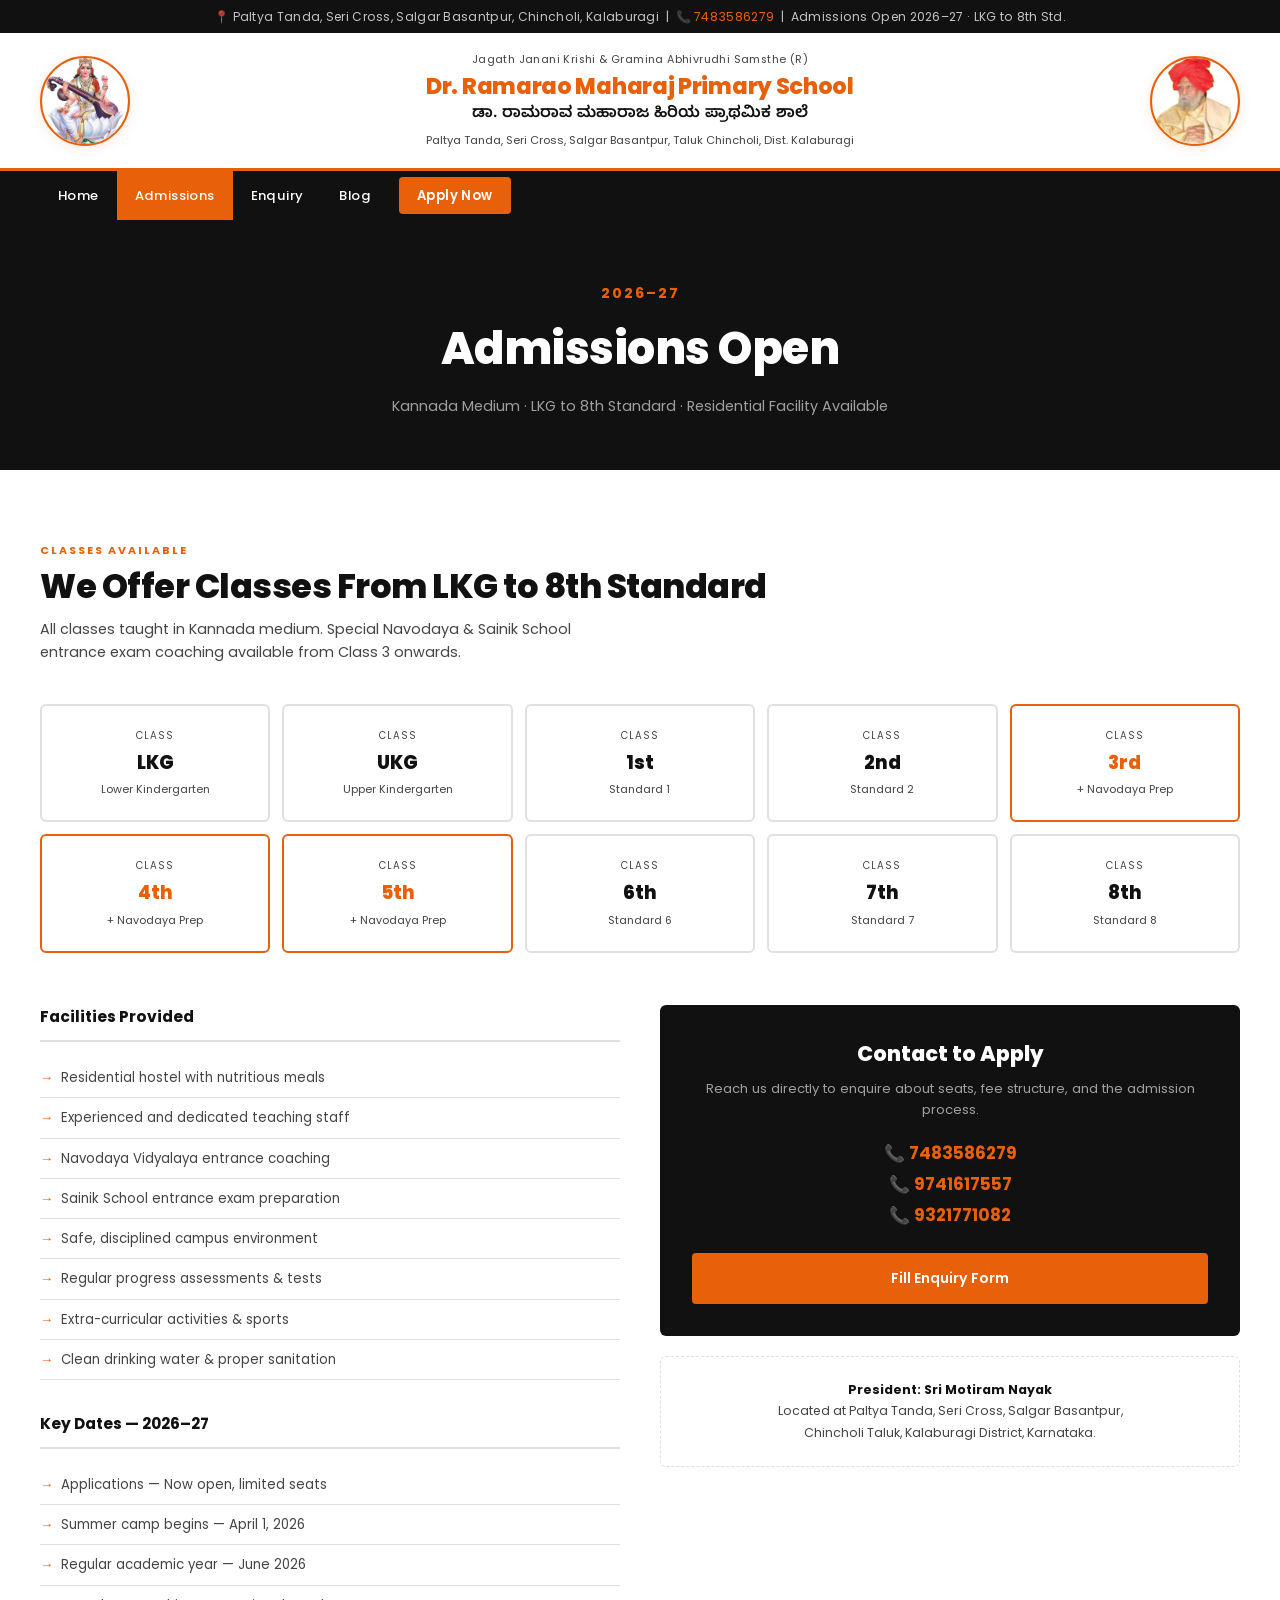
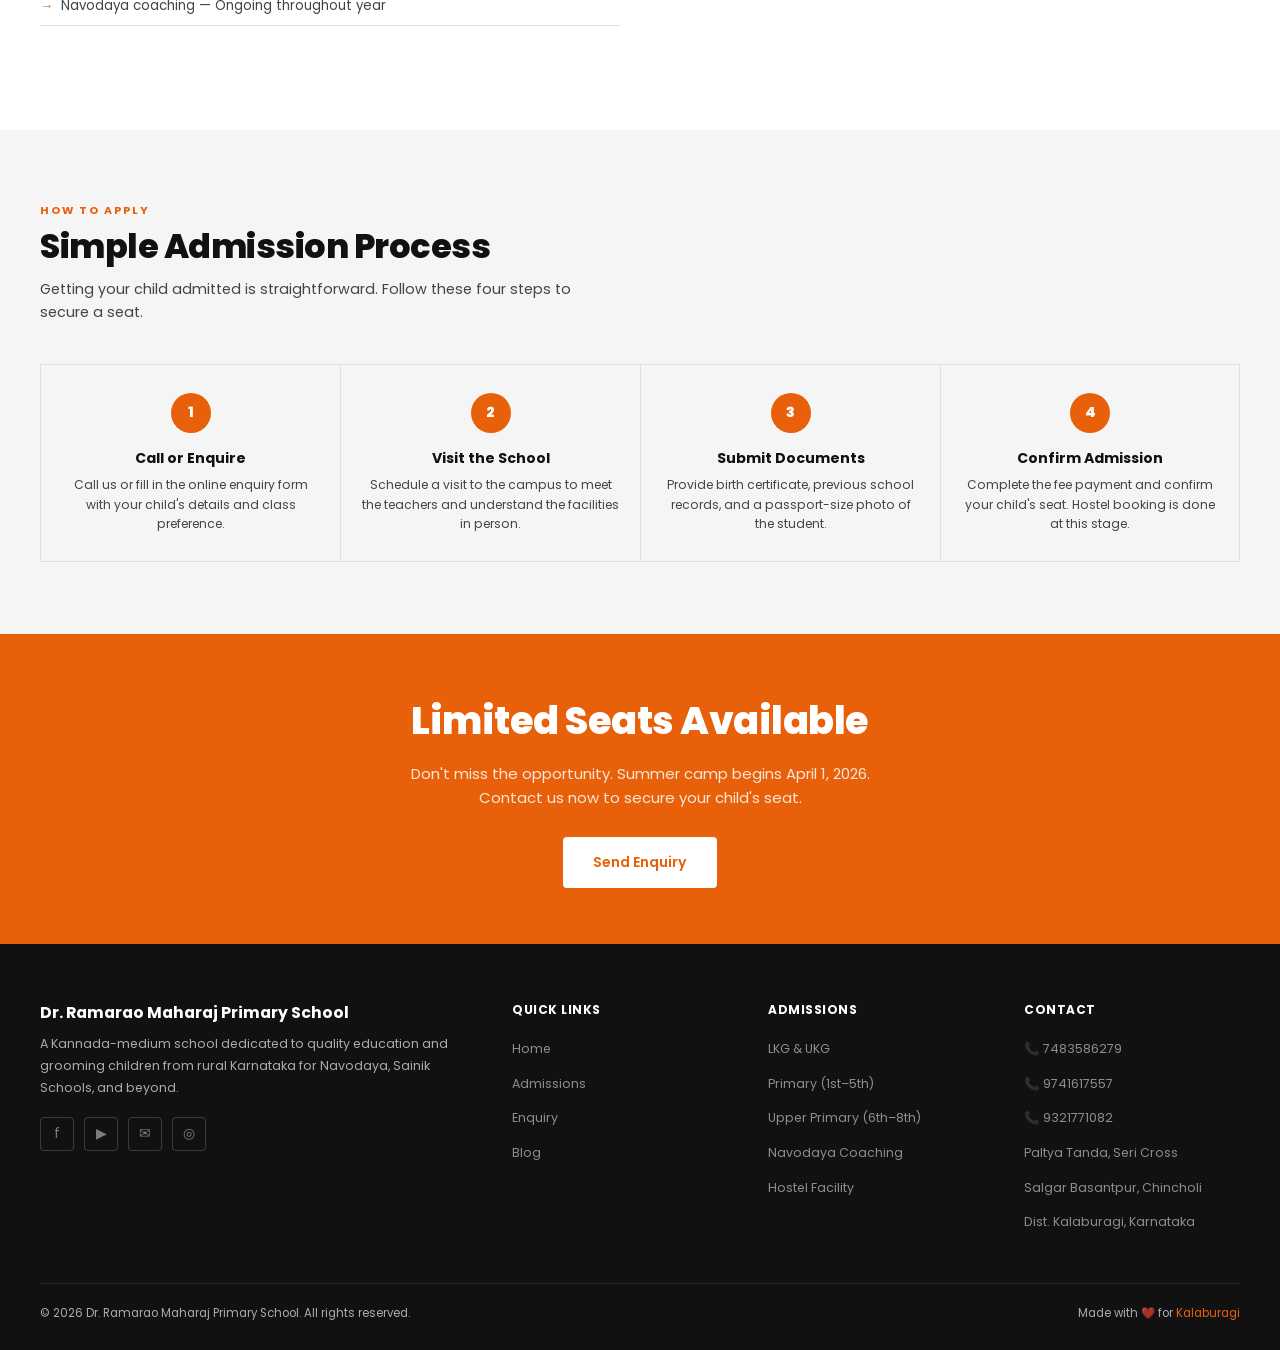
==== pages/admissions.html @ 3a5bf369 "feat: add admissions, blog, and enquiry pages with supporting scripts and assets" ====
<!DOCTYPE html>
<html lang="en">
<head>
  <meta charset="UTF-8" />
  <meta name="viewport" content="width=device-width, initial-scale=1.0" />
  <title>Admissions — Dr. Ramarao Maharaj Primary School</title>
  <meta name="description" content="Admissions open for LKG to 8th Standard at Dr. Ramarao Maharaj Primary School, Paltya Tanda, Chincholi, Kalaburagi. Kannada medium with hostel facility." />
  <link href="https://fonts.googleapis.com/css2?family=Poppins:wght@300;400;500;600;700;800&family=Noto+Sans+Kannada:wght@400;600;700&display=swap" rel="stylesheet" />
  <link rel="stylesheet" href="../css/style.css" />
  <style>
    /* ── ADMISSIONS-SPECIFIC STYLES ── */

    /* Classes grid */
    .classes-grid {
      display: grid; grid-template-columns: repeat(5, 1fr);
      gap: 12px; margin-bottom: 52px;
    }
    .class-card {
      border: 2px solid var(--border); border-radius: 6px;
      padding: 22px 12px; text-align: center;
      transition: border-color 0.2s, box-shadow 0.2s;
    }
    .class-card:hover {
      border-color: var(--orange);
      box-shadow: 0 4px 14px rgba(232,96,10,0.1);
    }
    .class-card .class-lbl {
      font-size: 0.62rem; color: var(--gray);
      text-transform: uppercase; letter-spacing: 1px; margin-bottom: 4px;
    }
    .class-card .class-name { font-size: 1.15rem; font-weight: 800; }
    .class-card .class-sub { font-size: 0.68rem; color: var(--gray); margin-top: 4px; }
    .class-card.featured { border-color: var(--orange); }
    .class-card.featured .class-name { color: var(--orange); }

    /* Two-col info layout */
    .info-grid { display: grid; grid-template-columns: 1fr 1fr; gap: 40px; align-items: start; }

    /* Info block */
    .info-block { margin-bottom: 32px; }
    .info-block h3 {
      font-size: 0.97rem; font-weight: 700; margin-bottom: 16px;
      padding-bottom: 10px; border-bottom: 2px solid var(--border);
    }
    .info-list { list-style: none; }
    .info-list li {
      font-size: 0.83rem; color: var(--gray);
      padding: 9px 0; border-bottom: 1px solid var(--border);
      display: flex; align-items: center; gap: 8px;
    }
    .info-list li::before { content: "→"; color: var(--orange); font-weight: 700; }

    /* Apply card */
    .apply-card {
      background: var(--black); color: var(--white);
      border-radius: 6px; padding: 32px; text-align: center;
      margin-bottom: 20px;
    }
    .apply-card h3 { font-size: 1.3rem; font-weight: 800; margin-bottom: 8px; }
    .apply-card p { font-size: 0.82rem; opacity: 0.6; margin-bottom: 20px; }
    .apply-card .phones { margin-bottom: 24px; }
    .apply-card .phones a {
      display: block; font-size: 1.05rem; font-weight: 700;
      color: var(--orange); text-decoration: none; margin-bottom: 4px;
    }
    .apply-card .phones a:hover { text-decoration: underline; }

    /* Notice box */
    .notice-box {
      border: 1.5px dashed var(--border); border-radius: 6px;
      padding: 22px; text-align: center;
    }
    .notice-box p { font-size: 0.78rem; color: var(--gray); line-height: 1.75; }
    .notice-box strong { color: var(--black); }

    /* Process steps */
    .steps-grid { display: grid; grid-template-columns: repeat(4, 1fr); gap: 0; }
    .step {
      padding: 28px 20px; border: 1px solid var(--border);
      border-right: none; text-align: center;
    }
    .step:last-child { border-right: 1px solid var(--border); }
    .step-num {
      width: 40px; height: 40px; background: var(--orange);
      border-radius: 50%; color: var(--white);
      font-size: 0.9rem; font-weight: 800;
      display: flex; align-items: center; justify-content: center;
      margin: 0 auto 14px;
    }
    .step h4 { font-size: 0.88rem; font-weight: 700; margin-bottom: 6px; }
    .step p { font-size: 0.76rem; color: var(--gray); }

    @media (max-width: 960px) {
      .classes-grid { grid-template-columns: repeat(3, 1fr); }
      .info-grid    { grid-template-columns: 1fr; }
      .steps-grid   { grid-template-columns: repeat(2, 1fr); }
      .step { border-right: 1px solid var(--border); }
    }
    @media (max-width: 640px) {
      .classes-grid { grid-template-columns: repeat(2, 1fr); }
      .steps-grid   { grid-template-columns: 1fr; }
      .step { border-right: 1px solid var(--border); border-bottom: none; }
      .step:last-child { border-bottom: 1px solid var(--border); }
    }
  </style>
</head>
<body>

  <!-- ── TOPBAR ── -->
  <div class="topbar">
    📍 Paltya Tanda, Seri Cross, Salgar Basantpur, Chincholi, Kalaburagi &nbsp;|&nbsp;
    📞 <a href="tel:7483586279">7483586279</a> &nbsp;|&nbsp;
    Admissions Open 2026–27 · LKG to 8th Std.
  </div>

  <!-- ── HEADER ── -->
  <header>
    <div class="header-inner">
      <img src="../images/Saraswati_Devi.png" alt="Saraswati Devi" class="header-logo" title="Saraswati Devi" />
      <div class="school-identity">
        <p class="org-name">Jagath Janani Krishi &amp; Gramina Abhivrudhi Samsthe (R)</p>
        <h1>Dr. Ramarao Maharaj Primary School</h1>
        <span class="kannada-name">ಡಾ. ರಾಮರಾವ ಮಹಾರಾಜ ಹಿರಿಯ ಪ್ರಾಥಮಿಕ ಶಾಲೆ</span>
        <p class="location">Paltya Tanda, Seri Cross, Salgar Basantpur, Taluk Chincholi, Dist. Kalaburagi</p>
      </div>
      <img src="../images/maharaj.png" alt="Dr. Ramarao Maharaj" class="header-logo" title="Dr. Ramarao Maharaj" />
    </div>
  </header>

  <!-- ── NAV ── -->
  <nav>
    <div class="nav-inner">
      <ul class="nav-links" id="navLinks">
        <li><a href="../index.html">Home</a></li>
        <li><a href="admissions.html" class="active">Admissions</a></li>
        <li><a href="enquiry.html">Enquiry</a></li>
        <li><a href="blog.html">Blog</a></li>
        <li><a href="enquiry.html" class="nav-cta">Apply Now</a></li>
      </ul>
      <div class="hamburger" id="hamburger" onclick="toggleNav()">
        <span></span><span></span><span></span>
      </div>
    </div>
  </nav>

  <!-- ══════════════ MAIN CONTENT ══════════════ -->

  <!-- PAGE HERO -->
  <div class="page-hero">
    <p class="section-label">2026–27</p>
    <h2>Admissions Open</h2>
    <p>Kannada Medium · LKG to 8th Standard · Residential Facility Available</p>
  </div>

  <!-- CLASSES SECTION -->
  <section>
    <div class="section-inner">
      <p class="section-label">Classes Available</p>
      <h2 class="section-title">We Offer Classes From LKG to 8th Standard</h2>
      <p class="section-sub">All classes taught in Kannada medium. Special Navodaya &amp; Sainik School entrance exam coaching available from Class 3 onwards.</p>

      <div class="classes-grid">
        <div class="class-card"><p class="class-lbl">Class</p><p class="class-name">LKG</p><p class="class-sub">Lower Kindergarten</p></div>
        <div class="class-card"><p class="class-lbl">Class</p><p class="class-name">UKG</p><p class="class-sub">Upper Kindergarten</p></div>
        <div class="class-card"><p class="class-lbl">Class</p><p class="class-name">1st</p><p class="class-sub">Standard 1</p></div>
        <div class="class-card"><p class="class-lbl">Class</p><p class="class-name">2nd</p><p class="class-sub">Standard 2</p></div>
        <div class="class-card featured"><p class="class-lbl">Class</p><p class="class-name">3rd</p><p class="class-sub">+ Navodaya Prep</p></div>
        <div class="class-card featured"><p class="class-lbl">Class</p><p class="class-name">4th</p><p class="class-sub">+ Navodaya Prep</p></div>
        <div class="class-card featured"><p class="class-lbl">Class</p><p class="class-name">5th</p><p class="class-sub">+ Navodaya Prep</p></div>
        <div class="class-card"><p class="class-lbl">Class</p><p class="class-name">6th</p><p class="class-sub">Standard 6</p></div>
        <div class="class-card"><p class="class-lbl">Class</p><p class="class-name">7th</p><p class="class-sub">Standard 7</p></div>
        <div class="class-card"><p class="class-lbl">Class</p><p class="class-name">8th</p><p class="class-sub">Standard 8</p></div>
      </div>

      <div class="info-grid">
        <div>
          <div class="info-block">
            <h3>Facilities Provided</h3>
            <ul class="info-list">
              <li>Residential hostel with nutritious meals</li>
              <li>Experienced and dedicated teaching staff</li>
              <li>Navodaya Vidyalaya entrance coaching</li>
              <li>Sainik School entrance exam preparation</li>
              <li>Safe, disciplined campus environment</li>
              <li>Regular progress assessments &amp; tests</li>
              <li>Extra-curricular activities &amp; sports</li>
              <li>Clean drinking water &amp; proper sanitation</li>
            </ul>
          </div>
          <div class="info-block">
            <h3>Key Dates — 2026–27</h3>
            <ul class="info-list">
              <li>Applications — Now open, limited seats</li>
              <li>Summer camp begins — April 1, 2026</li>
              <li>Regular academic year — June 2026</li>
              <li>Navodaya coaching — Ongoing throughout year</li>
            </ul>
          </div>
        </div>
        <div>
          <div class="apply-card">
            <h3>Contact to Apply</h3>
            <p>Reach us directly to enquire about seats, fee structure, and the admission process.</p>
            <div class="phones">
              <a href="tel:7483586279">📞 7483586279</a>
              <a href="tel:9741617557">📞 9741617557</a>
              <a href="tel:9321771082">📞 9321771082</a>
            </div>
            <a href="enquiry.html" class="btn btn-primary" style="width:100%;display:block;text-align:center;">Fill Enquiry Form</a>
          </div>
          <div class="notice-box">
            <p>
              <strong>President: Sri Motiram Nayak</strong><br>
              Located at Paltya Tanda, Seri Cross, Salgar Basantpur,<br>
              Chincholi Taluk, Kalaburagi District, Karnataka.
            </p>
          </div>
        </div>
      </div>
    </div>
  </section>

  <!-- ADMISSION PROCESS -->
  <section class="bg-light">
    <div class="section-inner">
      <p class="section-label">How to Apply</p>
      <h2 class="section-title">Simple Admission Process</h2>
      <p class="section-sub">Getting your child admitted is straightforward. Follow these four steps to secure a seat.</p>
      <div class="steps-grid">
        <div class="step">
          <div class="step-num">1</div>
          <h4>Call or Enquire</h4>
          <p>Call us or fill in the online enquiry form with your child's details and class preference.</p>
        </div>
        <div class="step">
          <div class="step-num">2</div>
          <h4>Visit the School</h4>
          <p>Schedule a visit to the campus to meet the teachers and understand the facilities in person.</p>
        </div>
        <div class="step">
          <div class="step-num">3</div>
          <h4>Submit Documents</h4>
          <p>Provide birth certificate, previous school records, and a passport-size photo of the student.</p>
        </div>
        <div class="step">
          <div class="step-num">4</div>
          <h4>Confirm Admission</h4>
          <p>Complete the fee payment and confirm your child's seat. Hostel booking is done at this stage.</p>
        </div>
      </div>
    </div>
  </section>

  <!-- CTA BANNER -->
  <div class="cta-banner">
    <h2>Limited Seats Available</h2>
    <p>Don't miss the opportunity. Summer camp begins April 1, 2026. Contact us now to secure your child's seat.</p>
    <a href="enquiry.html" class="btn btn-white">Send Enquiry</a>
  </div>

  <!-- ── FOOTER ── -->
  <footer>
    <div class="footer-inner">
      <div class="footer-grid">
        <div class="footer-brand">
          <h3>Dr. Ramarao Maharaj Primary School</h3>
          <p>A Kannada-medium school dedicated to quality education and grooming children from rural Karnataka for Navodaya, Sainik Schools, and beyond.</p>
          <div class="social-icons">
            <a class="social-icon" href="#" title="Facebook">f</a>
            <a class="social-icon" href="#" title="YouTube">▶</a>
            <a class="social-icon" href="#" title="WhatsApp">✉</a>
            <a class="social-icon" href="#" title="Instagram">◎</a>
          </div>
        </div>
        <div class="footer-col">
          <h4>Quick Links</h4>
          <ul>
            <li><a href="../index.html">Home</a></li>
            <li><a href="admissions.html">Admissions</a></li>
            <li><a href="enquiry.html">Enquiry</a></li>
            <li><a href="blog.html">Blog</a></li>
          </ul>
        </div>
        <div class="footer-col">
          <h4>Admissions</h4>
          <ul>
            <li><a href="admissions.html">LKG &amp; UKG</a></li>
            <li><a href="admissions.html">Primary (1st–5th)</a></li>
            <li><a href="admissions.html">Upper Primary (6th–8th)</a></li>
            <li><a href="admissions.html">Navodaya Coaching</a></li>
            <li><a href="admissions.html">Hostel Facility</a></li>
          </ul>
        </div>
        <div class="footer-col">
          <h4>Contact</h4>
          <ul>
            <li><a href="tel:7483586279">📞 7483586279</a></li>
            <li><a href="tel:9741617557">📞 9741617557</a></li>
            <li><a href="tel:9321771082">📞 9321771082</a></li>
            <li><a href="#">Paltya Tanda, Seri Cross</a></li>
            <li><a href="#">Salgar Basantpur, Chincholi</a></li>
            <li><a href="#">Dist. Kalaburagi, Karnataka</a></li>
          </ul>
        </div>
      </div>
      <hr class="footer-divider" />
      <div class="footer-bottom">
        <p>© 2026 Dr. Ramarao Maharaj Primary School. All rights reserved.</p>
        <p>Made with ❤️ for <span class="orange">Kalaburagi</span></p>
      </div>
    </div>
  </footer>

  <script src="../js/main.js"></script>
</body>
</html>
---- css/style.css ----
/* ══════════════════════════════════════════════
   Dr. Ramarao Maharaj Primary School
   Main Stylesheet — style.css
   Theme: Orange (#E8600A), Black (#111), White
   ══════════════════════════════════════════════ */

*, *::before, *::after { box-sizing: border-box; margin: 0; padding: 0; }

:root {
  --orange:      #E8600A;
  --orange-dark: #C04F06;
  --black:       #111111;
  --gray:        #444444;
  --light-gray:  #F5F5F5;
  --border:      #E0E0E0;
  --white:       #ffffff;
}

html { scroll-behavior: smooth; }

body {
  font-family: 'Poppins', sans-serif;
  color: var(--black);
  background: var(--white);
  line-height: 1.6;
}

/* ── TOPBAR ── */
.topbar {
  background: var(--black);
  color: rgba(255,255,255,0.75);
  font-size: 0.76rem;
  padding: 7px 24px;
  text-align: center;
  letter-spacing: 0.3px;
}
.topbar a { color: var(--orange); text-decoration: none; }
.topbar a:hover { text-decoration: underline; }

/* ── HEADER ── */
header {
  background: var(--white);
  border-bottom: 3px solid var(--orange);
  padding: 0 24px;
}
.header-inner {
  max-width: 1200px;
  margin: 0 auto;
  display: flex;
  align-items: center;
  justify-content: space-between;
  padding: 18px 0;
  gap: 16px;
}
.header-logo {
  width: 90px; height: 90px;
  border-radius: 50%;
  object-fit: cover;
  flex-shrink: 0;
  border: 2.5px solid var(--orange);
  background: var(--white);
  box-shadow: 0 2px 12px rgba(232,96,10,0.15);
}
.school-identity { text-align: center; flex: 1; }
.school-identity .org-name {
  font-size: 0.68rem; color: var(--gray);
  letter-spacing: 0.4px; margin-bottom: 4px;
}
.school-identity h1 {
  font-size: 1.4rem; font-weight: 800;
  color: var(--orange); line-height: 1.2; letter-spacing: -0.3px;
}
.school-identity .kannada-name {
  font-family: 'Noto Sans Kannada', sans-serif;
  font-size: 1rem; font-weight: 600;
  color: var(--black); margin-top: 3px; display: block;
}
.school-identity .location {
  font-size: 0.7rem; color: var(--gray); margin-top: 4px;
}

/* ── NAV ── */
nav {
  background: var(--black);
  padding: 0 24px;
  position: sticky; top: 0; z-index: 100;
}
.nav-inner {
  max-width: 1200px; margin: 0 auto;
  display: flex; align-items: center; justify-content: space-between;
}
.nav-links { display: flex; list-style: none; }
.nav-links li a {
  display: block; color: var(--white); text-decoration: none;
  font-size: 0.82rem; font-weight: 500;
  padding: 14px 18px; letter-spacing: 0.4px;
  transition: color 0.2s, background 0.2s;
}
.nav-links li a:hover,
.nav-links li a.active {
  color: var(--white); background: var(--orange);
}
.nav-cta {
  background: var(--orange);
  color: var(--white) !important;
  padding: 8px 18px !important;
  border-radius: 4px;
  margin: 6px 0 6px 10px;
  font-weight: 600 !important;
}
.nav-cta:hover { background: var(--orange-dark) !important; }
.hamburger {
  display: none; flex-direction: column; gap: 5px;
  cursor: pointer; padding: 12px 0;
}
.hamburger span {
  display: block; width: 24px; height: 2px;
  background: var(--white); border-radius: 2px; transition: 0.3s;
}

/* ── BUTTONS ── */
.btn {
  display: inline-block; padding: 12px 28px; border-radius: 4px;
  font-size: 0.88rem; font-weight: 600; cursor: pointer;
  text-decoration: none; border: 2px solid transparent;
  transition: background 0.2s, color 0.2s, border-color 0.2s;
  font-family: 'Poppins', sans-serif;
}
.btn-primary { background: var(--orange); color: var(--white); border-color: var(--orange); }
.btn-primary:hover { background: var(--orange-dark); border-color: var(--orange-dark); }
.btn-outline { background: transparent; color: var(--white); border-color: rgba(255,255,255,0.4); }
.btn-outline:hover { border-color: var(--white); }
.btn-dark { background: var(--black); color: var(--white); border-color: var(--black); }
.btn-dark:hover { background: #222; }
.btn-white { background: var(--white); color: var(--orange); border-color: var(--white); }
.btn-white:hover { background: var(--light-gray); }

/* ── SECTIONS ── */
section { padding: 72px 24px; }
section.bg-light { background: var(--light-gray); }
.section-inner { max-width: 1200px; margin: 0 auto; }
.section-label {
  font-size: 0.68rem; font-weight: 700;
  letter-spacing: 2px; text-transform: uppercase;
  color: var(--orange); margin-bottom: 8px;
}
.section-title {
  font-size: clamp(1.5rem, 3vw, 2.1rem);
  font-weight: 800; letter-spacing: -0.5px;
  margin-bottom: 10px; line-height: 1.2;
}
.section-sub {
  font-size: 0.9rem; color: var(--gray);
  max-width: 560px; margin-bottom: 40px;
}

/* ── PAGE HEADER HERO (inner pages) ── */
.page-hero {
  background: var(--black); color: var(--white);
  padding: 52px 24px; text-align: center;
}
.page-hero .section-label { color: var(--orange); }
.page-hero h2 {
  font-size: clamp(1.8rem, 4vw, 2.8rem);
  font-weight: 800; letter-spacing: -0.5px;
}
.page-hero p {
  color: rgba(255,255,255,0.6);
  margin-top: 10px; font-size: 0.9rem;
}

/* ── CTA BANNER ── */
.cta-banner {
  background: var(--orange); color: var(--white);
  padding: 56px 24px; text-align: center;
}
.cta-banner h2 {
  font-size: clamp(1.6rem, 3vw, 2.4rem);
  font-weight: 800; letter-spacing: -0.5px; margin-bottom: 10px;
}
.cta-banner p {
  font-size: 0.93rem; opacity: 0.85; margin-bottom: 28px;
  max-width: 480px; margin-left: auto; margin-right: auto;
}

/* ── FOOTER ── */
footer { background: var(--black); color: rgba(255,255,255,0.65); padding: 56px 24px 28px; }
.footer-inner { max-width: 1200px; margin: 0 auto; }
.footer-grid {
  display: grid; grid-template-columns: 2fr 1fr 1fr 1fr;
  gap: 40px; margin-bottom: 40px;
}
.footer-brand h3 { font-size: 0.98rem; font-weight: 700; color: var(--white); margin-bottom: 8px; }
.footer-brand p { font-size: 0.78rem; line-height: 1.75; margin-bottom: 18px; }
.social-icons { display: flex; gap: 10px; }
.social-icon {
  width: 34px; height: 34px;
  border: 1.5px solid rgba(255,255,255,0.18);
  border-radius: 4px; display: flex; align-items: center; justify-content: center;
  font-size: 0.85rem; color: rgba(255,255,255,0.45);
  cursor: pointer; text-decoration: none;
  transition: border-color 0.2s, color 0.2s;
}
.social-icon:hover { border-color: var(--orange); color: var(--orange); }
.footer-col h4 {
  font-size: 0.75rem; font-weight: 700; color: var(--white);
  letter-spacing: 0.5px; text-transform: uppercase; margin-bottom: 16px;
}
.footer-col ul { list-style: none; }
.footer-col ul li { margin-bottom: 9px; }
.footer-col ul li a {
  font-size: 0.78rem; color: rgba(255,255,255,0.52);
  text-decoration: none; transition: color 0.2s;
}
.footer-col ul li a:hover { color: var(--orange); }
.footer-divider { border: none; border-top: 1px solid rgba(255,255,255,0.1); margin-bottom: 20px; }
.footer-bottom {
  display: flex; justify-content: space-between;
  align-items: center; flex-wrap: wrap; gap: 8px;
}
.footer-bottom p { font-size: 0.72rem; }
.footer-bottom .orange { color: var(--orange); }

/* ── IMAGE PLACEHOLDER (generic) ── */
.img-placeholder {
  width: 100%; background: var(--light-gray);
  border: 1px dashed var(--border); border-radius: 6px;
  display: flex; flex-direction: column;
  align-items: center; justify-content: center;
  gap: 8px; color: #aaa;
  font-size: 0.72rem; letter-spacing: 0.4px;
}
.img-placeholder svg { opacity: 0.35; }

/* ── RESPONSIVE ── */
@media (max-width: 960px) {
  .footer-grid { grid-template-columns: 1fr 1fr; }
}
@media (max-width: 640px) {
  .header-inner { flex-direction: column; text-align: center; }
  .header-logo { display: none; }
  .school-identity h1 { font-size: 1.1rem; }
  .nav-links { display: none; flex-direction: column; width: 100%; }
  .nav-links.open { display: flex; }
  .hamburger { display: flex; }
  .nav-inner { flex-wrap: wrap; }
  .footer-grid { grid-template-columns: 1fr; }
  .footer-bottom { flex-direction: column; text-align: center; }
}
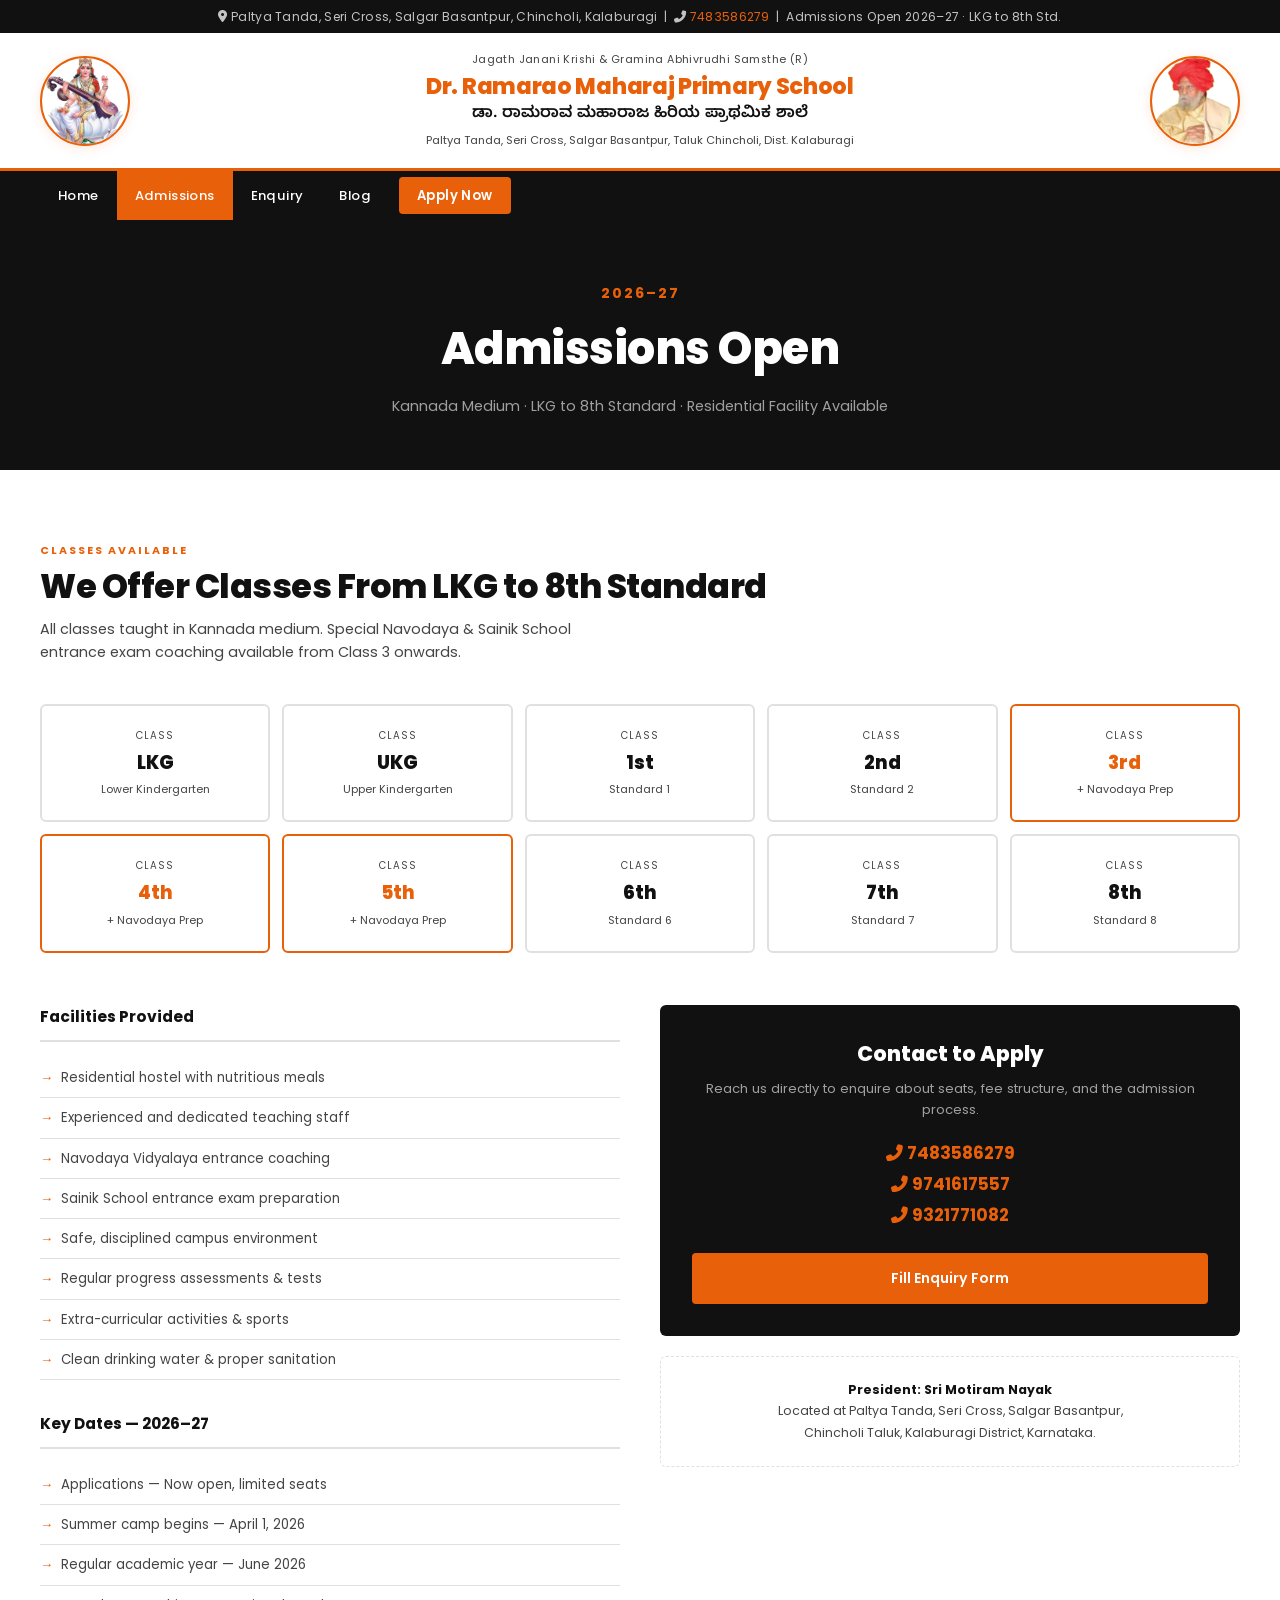
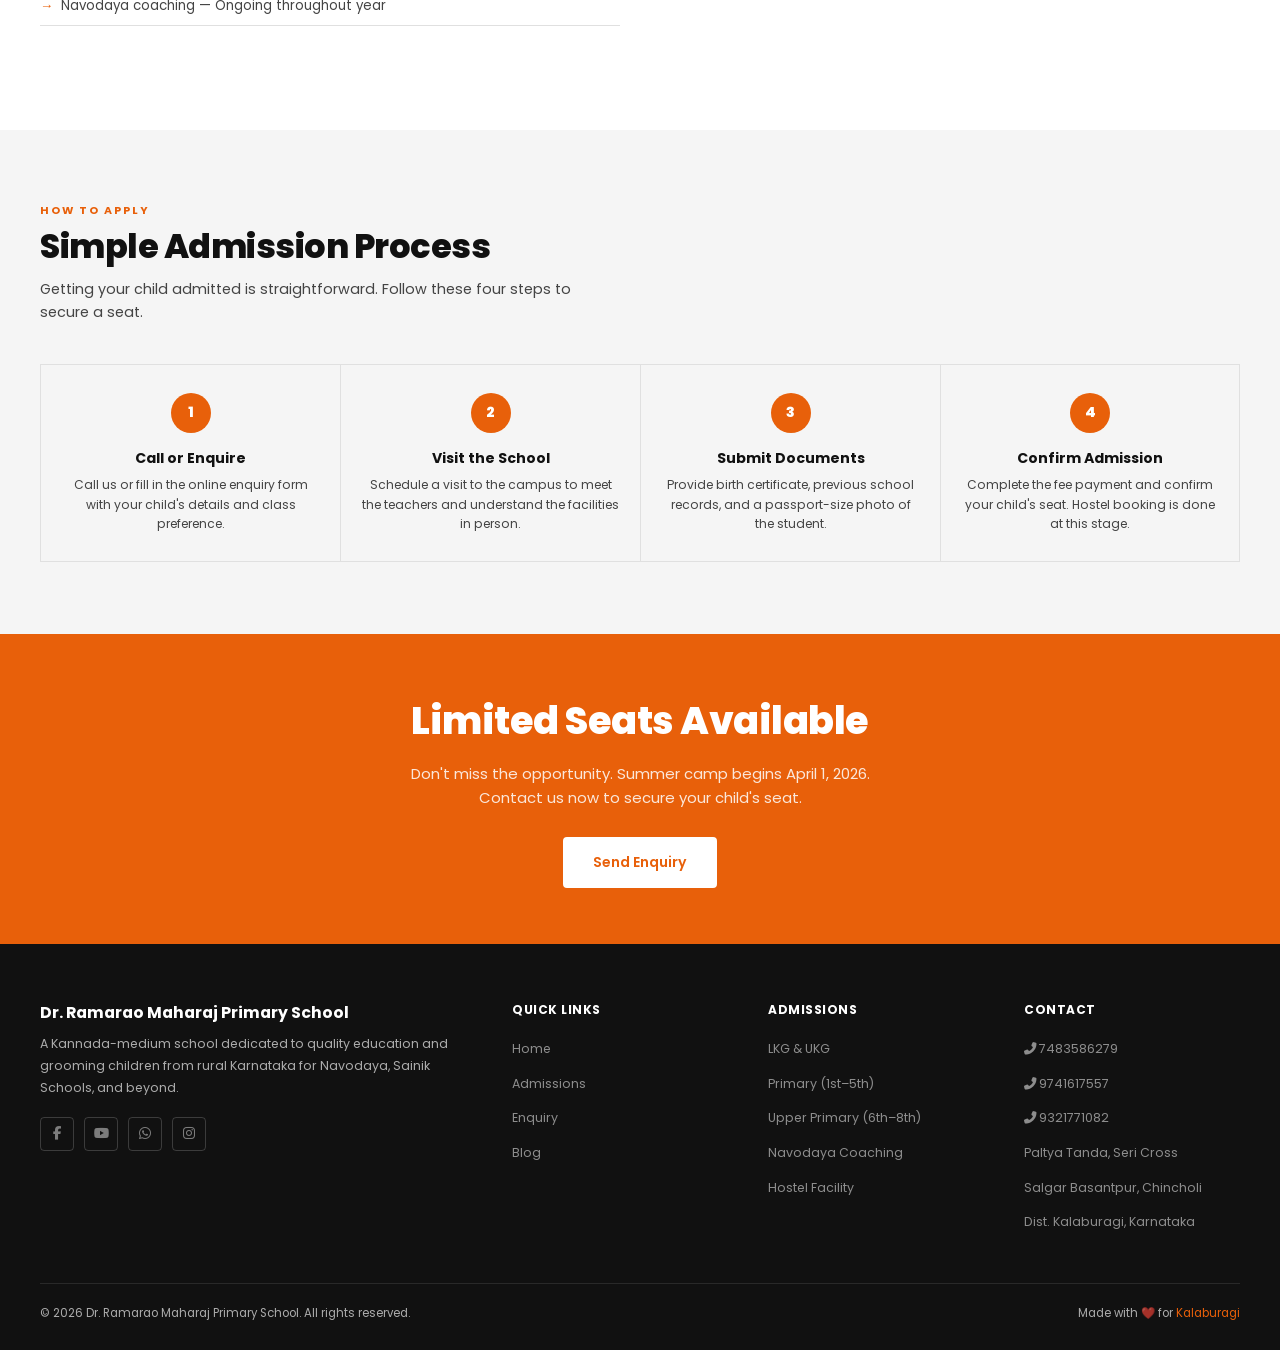
==== commit 0cd96795: "feat: integrate Font Awesome icons across pages and add header logo image" ====
--- a/pages/admissions.html
+++ b/pages/admissions.html
@@ -3,8 +3,22 @@
 <head>
   <meta charset="UTF-8" />
   <meta name="viewport" content="width=device-width, initial-scale=1.0" />
-  <title>Admissions — Dr. Ramarao Maharaj Primary School</title>
-  <meta name="description" content="Admissions open for LKG to 8th Standard at Dr. Ramarao Maharaj Primary School, Paltya Tanda, Chincholi, Kalaburagi. Kannada medium with hostel facility." />
+  <title>Admissions 2026-27 | Dr. Ramarao Maharaj Primary School, Chincholi, Kalaburagi</title>
+  <meta name="description" content="Admissions open for LKG to 8th Standard at Dr. Ramarao Maharaj Primary School, Chincholi, Kalaburagi. Karnataka State Syllabus, Kannada medium, hostel facility, Navodaya & Sainik coaching. Limited seats." />
+  <meta name="keywords" content="school admissions Chincholi, LKG admissions Kalaburagi, Kannada medium school admission, Navodaya coaching admission, hostel school admission Karnataka, primary school admission Chincholi, Dr Ramarao Maharaj School admissions" />
+  <meta name="robots" content="index, follow" />
+  <link rel="canonical" href="https://drmps.vercel.app/pages/admissions.html" />
+  <link rel="icon" type="image/png" href="../images/maharaj.png" />
+  <link rel="apple-touch-icon" href="../images/maharaj.png" />
+  <meta property="og:type" content="website" />
+  <meta property="og:title" content="Admissions Open 2026-27 | Dr. Ramarao Maharaj Primary School" />
+  <meta property="og:description" content="LKG to 8th Standard admissions open. Karnataka State Syllabus, Kannada medium, hostel, Navodaya & Sainik coaching. Chincholi, Kalaburagi." />
+  <meta property="og:image" content="https://drmps.vercel.app/images/maharaj.png" />
+  <meta property="og:site_name" content="Dr. Ramarao Maharaj Primary School" />
+  <meta name="twitter:card" content="summary" />
+  <meta name="twitter:title" content="Admissions Open | Dr. Ramarao Maharaj Primary School" />
+  <meta name="twitter:image" content="https://drmps.vercel.app/images/maharaj.png" />
+  <link rel="stylesheet" href="https://cdnjs.cloudflare.com/ajax/libs/font-awesome/6.5.1/css/all.min.css" />
   <link href="https://fonts.googleapis.com/css2?family=Poppins:wght@300;400;500;600;700;800&family=Noto+Sans+Kannada:wght@400;600;700&display=swap" rel="stylesheet" />
   <link rel="stylesheet" href="../css/style.css" />
   <style>
@@ -108,8 +122,8 @@
 
   <!-- ── TOPBAR ── -->
   <div class="topbar">
-    📍 Paltya Tanda, Seri Cross, Salgar Basantpur, Chincholi, Kalaburagi &nbsp;|&nbsp;
-    📞 <a href="tel:7483586279">7483586279</a> &nbsp;|&nbsp;
+    <i class="fas fa-map-marker-alt"></i> Paltya Tanda, Seri Cross, Salgar Basantpur, Chincholi, Kalaburagi &nbsp;|&nbsp;
+    <i class="fas fa-phone-alt"></i> <a href="tel:7483586279">7483586279</a> &nbsp;|&nbsp;
     Admissions Open 2026–27 · LKG to 8th Std.
   </div>
 
@@ -202,9 +216,9 @@
             <h3>Contact to Apply</h3>
             <p>Reach us directly to enquire about seats, fee structure, and the admission process.</p>
             <div class="phones">
-              <a href="tel:7483586279">📞 7483586279</a>
-              <a href="tel:9741617557">📞 9741617557</a>
-              <a href="tel:9321771082">📞 9321771082</a>
+              <a href="tel:7483586279"><i class="fas fa-phone-alt"></i> 7483586279</a>
+              <a href="tel:9741617557"><i class="fas fa-phone-alt"></i> 9741617557</a>
+              <a href="tel:9321771082"><i class="fas fa-phone-alt"></i> 9321771082</a>
             </div>
             <a href="enquiry.html" class="btn btn-primary" style="width:100%;display:block;text-align:center;">Fill Enquiry Form</a>
           </div>
@@ -266,10 +280,10 @@
           <h3>Dr. Ramarao Maharaj Primary School</h3>
           <p>A Kannada-medium school dedicated to quality education and grooming children from rural Karnataka for Navodaya, Sainik Schools, and beyond.</p>
           <div class="social-icons">
-            <a class="social-icon" href="#" title="Facebook">f</a>
-            <a class="social-icon" href="#" title="YouTube">▶</a>
-            <a class="social-icon" href="#" title="WhatsApp">✉</a>
-            <a class="social-icon" href="#" title="Instagram">◎</a>
+            <a class="social-icon" href="#" title="Facebook"><i class="fab fa-facebook-f"></i></a>
+            <a class="social-icon" href="#" title="YouTube"><i class="fab fa-youtube"></i></a>
+            <a class="social-icon" href="#" title="WhatsApp"><i class="fab fa-whatsapp"></i></a>
+            <a class="social-icon" href="#" title="Instagram"><i class="fab fa-instagram"></i></a>
           </div>
         </div>
         <div class="footer-col">
@@ -294,9 +308,9 @@
         <div class="footer-col">
           <h4>Contact</h4>
           <ul>
-            <li><a href="tel:7483586279">📞 7483586279</a></li>
-            <li><a href="tel:9741617557">📞 9741617557</a></li>
-            <li><a href="tel:9321771082">📞 9321771082</a></li>
+            <li><a href="tel:7483586279"><i class="fas fa-phone-alt"></i> 7483586279</a></li>
+            <li><a href="tel:9741617557"><i class="fas fa-phone-alt"></i> 9741617557</a></li>
+            <li><a href="tel:9321771082"><i class="fas fa-phone-alt"></i> 9321771082</a></li>
             <li><a href="#">Paltya Tanda, Seri Cross</a></li>
             <li><a href="#">Salgar Basantpur, Chincholi</a></li>
             <li><a href="#">Dist. Kalaburagi, Karnataka</a></li>
--- a/css/style.css
+++ b/css/style.css
@@ -232,6 +232,18 @@
 }
 .img-placeholder svg { opacity: 0.35; }
 
+/* ── IMAGE THUMBNAILS ── */
+img.event-thumb,
+img.about-img,
+img.blog-thumb {
+  width: 100%;
+  display: block;
+  background: var(--light-gray);
+}
+img.event-thumb { aspect-ratio: 4/3; object-fit: cover; border-radius: 6px 6px 0 0; }
+img.about-img { aspect-ratio: 4/3; object-fit: cover; border-radius: 6px; }
+img.blog-thumb { width: 100%; object-fit: contain; border-radius: 6px 6px 0 0; }
+
 /* ── RESPONSIVE ── */
 @media (max-width: 960px) {
   .footer-grid { grid-template-columns: 1fr 1fr; }
